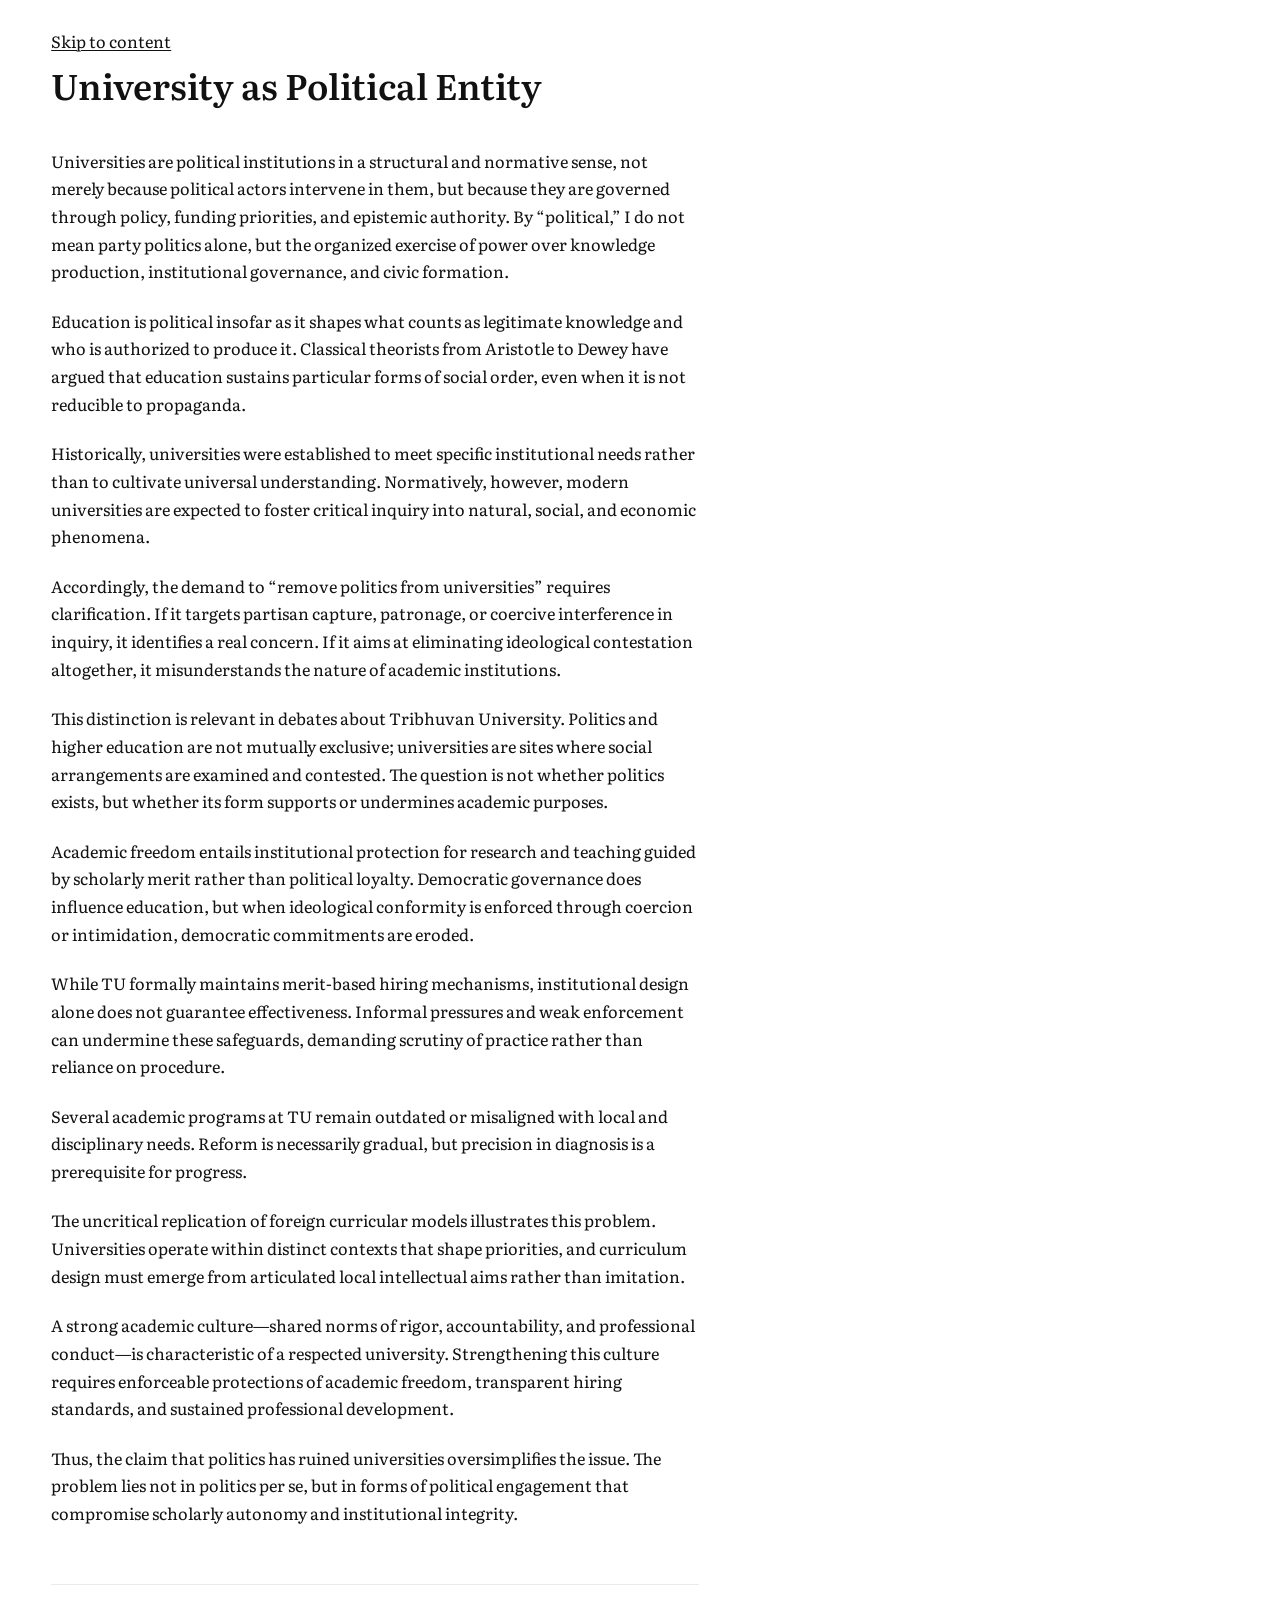
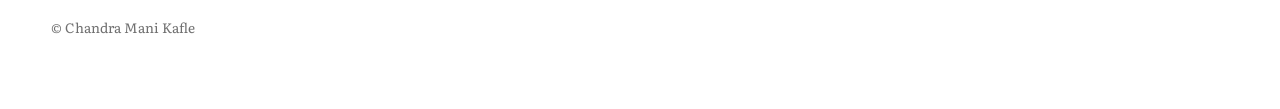
==== testpage.html @ 689473f7 "Add testpage.html for university political analysis This HTML file presents an essay discussing the " ====
<!DOCTYPE html>
<html lang="en">
<head>
    <meta charset="UTF-8">
    <meta name="viewport" content="width=device-width, initial-scale=1">

    <title>University as Political Entity | Chandra Mani Kafle</title>

    <meta name="description" content="An essay examining universities as political institutions, focusing on epistemic authority, academic freedom, and higher education reform with reference to Tribhuvan University.">

    <link rel="canonical" href="https://chandramanikafle.com/testpage.html">

    <link rel="stylesheet" href="style.css">

    <!-- Google tag (gtag.js) -->
    <script async src="https://www.googletagmanager.com/gtag/js?id=G-JZT0YB4MLN"></script>
    <script>
      window.dataLayer = window.dataLayer || [];
      function gtag(){dataLayer.push(arguments);}
      gtag('js', new Date());
      gtag('config', 'G-JZT0YB4MLN');
    </script>

    <!-- Structured Data -->
    <script type="application/ld+json">
    {
      "@context": "https://schema.org",
      "@type": "Person",
      "@id": "https://chandramanikafle.com/#person",
      "name": "Chandra Mani Kafle",
      "jobTitle": "Biomedical Researcher",
      "url": "https://chandramanikafle.com",
      "sameAs": [
        "https://scholar.google.com/citations?user=KxA_Fy4AAAAJ"
      ]
    }
    </script>
</head>

<body>

<a href="#main" class="skip-link">Skip to content</a>

<main id="main">

    <header>
        <h1>University as Political Entity</h1>
    </header>

    <article>

        <p>
            Universities are political institutions in a structural and normative sense, not merely
            because political actors intervene in them, but because they are governed through policy,
            funding priorities, and epistemic authority. By “political,” I do not mean party politics
            alone, but the organized exercise of power over knowledge production, institutional
            governance, and civic formation.
        </p>

        <p>
            Education is political insofar as it shapes what counts as legitimate knowledge and who
            is authorized to produce it. Classical theorists from Aristotle to Dewey have argued that
            education sustains particular forms of social order, even when it is not reducible to
            propaganda.
        </p>

        <p>
            Historically, universities were established to meet specific institutional needs rather
            than to cultivate universal understanding. Normatively, however, modern universities are
            expected to foster critical inquiry into natural, social, and economic phenomena.
        </p>

        <p>
            Accordingly, the demand to “remove politics from universities” requires clarification.
            If it targets partisan capture, patronage, or coercive interference in inquiry, it
            identifies a real concern. If it aims at eliminating ideological contestation altogether,
            it misunderstands the nature of academic institutions.
        </p>

        <p>
            This distinction is relevant in debates about Tribhuvan University. Politics and higher
            education are not mutually exclusive; universities are sites where social arrangements
            are examined and contested. The question is not whether politics exists, but whether its
            form supports or undermines academic purposes.
        </p>

        <p>
            Academic freedom entails institutional protection for research and teaching guided by
            scholarly merit rather than political loyalty. Democratic governance does influence
            education, but when ideological conformity is enforced through coercion or intimidation,
            democratic commitments are eroded.
        </p>

        <p>
            While TU formally maintains merit-based hiring mechanisms, institutional design alone
            does not guarantee effectiveness. Informal pressures and weak enforcement can undermine
            these safeguards, demanding scrutiny of practice rather than reliance on procedure.
        </p>

        <p>
            Several academic programs at TU remain outdated or misaligned with local and disciplinary
            needs. Reform is necessarily gradual, but precision in diagnosis is a prerequisite for
            progress.
        </p>

        <p>
            The uncritical replication of foreign curricular models illustrates this problem.
            Universities operate within distinct contexts that shape priorities, and curriculum
            design must emerge from articulated local intellectual aims rather than imitation.
        </p>

        <p>
            A strong academic culture—shared norms of rigor, accountability, and professional
            conduct—is characteristic of a respected university. Strengthening this culture requires
            enforceable protections of academic freedom, transparent hiring standards, and sustained
            professional development.
        </p>

        <p>
            Thus, the claim that politics has ruined universities oversimplifies the issue. The
            problem lies not in politics per se, but in forms of political engagement that compromise
            scholarly autonomy and institutional integrity.
        </p>

    </article>

    <footer>
        <p>© Chandra Mani Kafle</p>
    </footer>

</main>

</body>
</html>
---- style.css ----
@import url('https://fonts.googleapis.com/css2?family=Literata:opsz,wght@7..72,400;7..72,600&display=swap');

:root {
    color-scheme: light dark;
}

/* Base layout */

body {
    margin: 0;
    padding: 1.75rem 1rem 3rem clamp(1.5rem, 4vw, 3.5rem);
    max-width: 72ch;
    font-family: "Literata", Georgia, serif;
    font-size: 1.02rem;
    line-height: 1.7;
    color: #111;
    background: #fff;
}

/* Header */

header {
    margin-bottom: 2rem;
}

header p {
    margin-top: 0.3rem;
}

/* Headings */

h1 {
    font-size: clamp(1.9rem, 3vw, 2.2rem);
    font-weight: 600;
    margin-top: 0;
    margin-bottom: 0.35rem;
}

h2 {
    font-size: 1.45rem;
    font-weight: 600;
    margin-top: 2.4rem;
    margin-bottom: 0.6rem;
}

/* Text */

p {
    margin-bottom: 1.35rem;
}

/* Lists */

ul {
    padding-left: 1.2rem;
    margin-bottom: 1.9rem;
}

li {
    margin-bottom: 1.1rem;
}

/* Links */

a {
    color: inherit;
    text-decoration: underline;
    text-decoration-thickness: 0.08em;
    text-underline-offset: 0.15em;
}

a:hover {
    opacity: 0.7;
}

/* Footer */

footer {
    margin-top: 3.5rem;
    padding-top: 1.1rem;
    border-top: 1px solid #ddd;
    font-size: 0.85rem;
    opacity: 0.6;
}

/* Text selection */

::selection {
    background: rgba(0, 0, 0, 0.1);
}

/* Dark mode */

@media (prefers-color-scheme: dark) {
    body {
        color: #e6e6e6;
        background: #0f0f0f;
    }

    footer {
        border-top-color: #333;
    }

    ::selection {
        background: rgba(255, 255, 255, 0.15);
    }
}
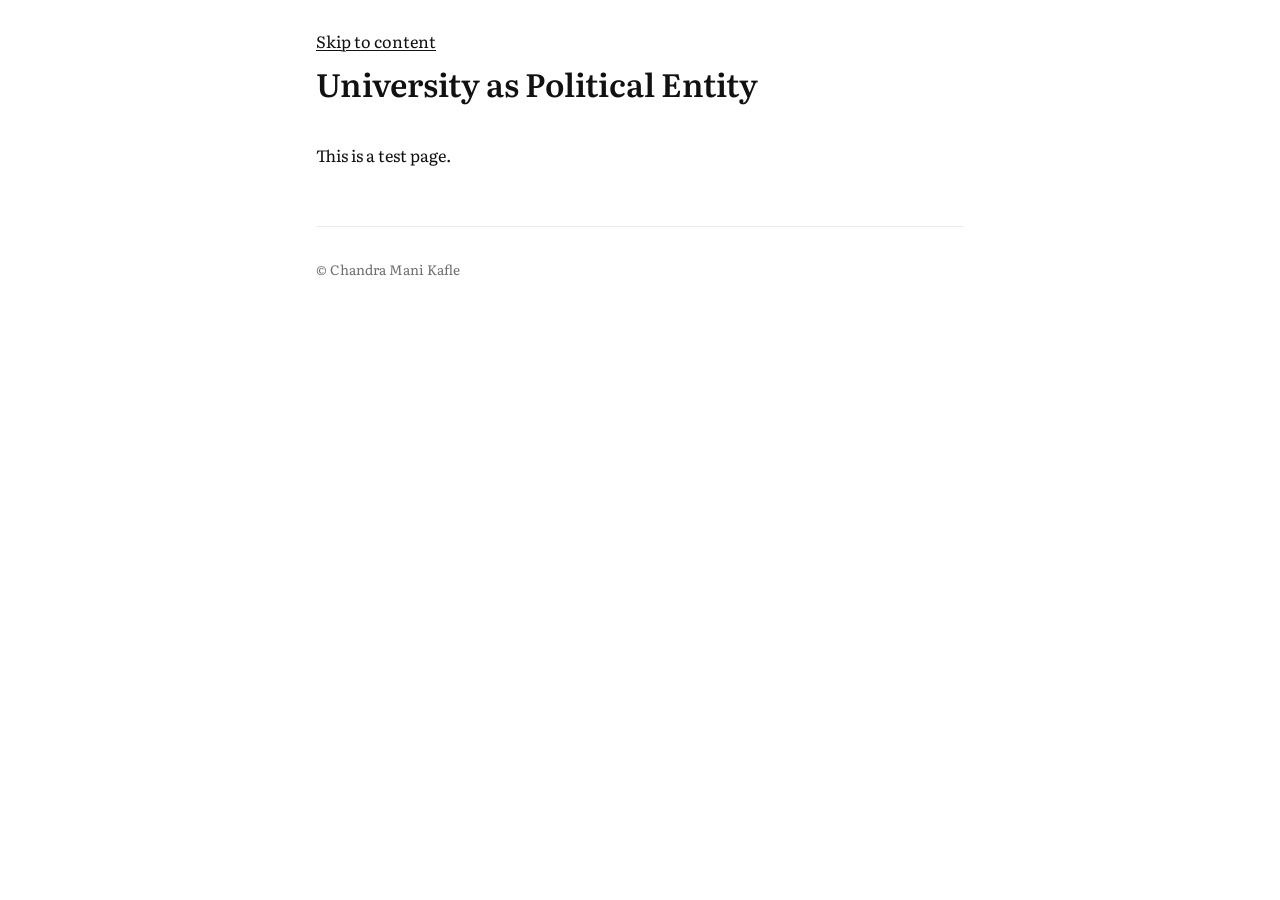
==== commit 153d2e83: "Modify testpage.html title and content Updated the title and meta description for the test page, and" ====
--- a/testpage.html
+++ b/testpage.html
@@ -4,9 +4,9 @@
     <meta charset="UTF-8">
     <meta name="viewport" content="width=device-width, initial-scale=1">
 
-    <title>University as Political Entity | Chandra Mani Kafle</title>
+    <title>This is a test page | Chandra Mani Kafle</title>
 
-    <meta name="description" content="An essay examining universities as political institutions, focusing on epistemic authority, academic freedom, and higher education reform with reference to Tribhuvan University.">
+    <meta name="description" content="This is a test page">
 
     <link rel="canonical" href="https://chandramanikafle.com/testpage.html">
 
@@ -48,80 +48,9 @@
     </header>
 
     <article>
-
-        <p>
-            Universities are political institutions in a structural and normative sense, not merely
-            because political actors intervene in them, but because they are governed through policy,
-            funding priorities, and epistemic authority. By “political,” I do not mean party politics
-            alone, but the organized exercise of power over knowledge production, institutional
-            governance, and civic formation.
-        </p>
-
-        <p>
-            Education is political insofar as it shapes what counts as legitimate knowledge and who
-            is authorized to produce it. Classical theorists from Aristotle to Dewey have argued that
-            education sustains particular forms of social order, even when it is not reducible to
-            propaganda.
-        </p>
-
-        <p>
-            Historically, universities were established to meet specific institutional needs rather
-            than to cultivate universal understanding. Normatively, however, modern universities are
-            expected to foster critical inquiry into natural, social, and economic phenomena.
-        </p>
-
-        <p>
-            Accordingly, the demand to “remove politics from universities” requires clarification.
-            If it targets partisan capture, patronage, or coercive interference in inquiry, it
-            identifies a real concern. If it aims at eliminating ideological contestation altogether,
-            it misunderstands the nature of academic institutions.
-        </p>
-
-        <p>
-            This distinction is relevant in debates about Tribhuvan University. Politics and higher
-            education are not mutually exclusive; universities are sites where social arrangements
-            are examined and contested. The question is not whether politics exists, but whether its
-            form supports or undermines academic purposes.
-        </p>
-
-        <p>
-            Academic freedom entails institutional protection for research and teaching guided by
-            scholarly merit rather than political loyalty. Democratic governance does influence
-            education, but when ideological conformity is enforced through coercion or intimidation,
-            democratic commitments are eroded.
-        </p>
-
-        <p>
-            While TU formally maintains merit-based hiring mechanisms, institutional design alone
-            does not guarantee effectiveness. Informal pressures and weak enforcement can undermine
-            these safeguards, demanding scrutiny of practice rather than reliance on procedure.
-        </p>
-
-        <p>
-            Several academic programs at TU remain outdated or misaligned with local and disciplinary
-            needs. Reform is necessarily gradual, but precision in diagnosis is a prerequisite for
-            progress.
-        </p>
-
-        <p>
-            The uncritical replication of foreign curricular models illustrates this problem.
-            Universities operate within distinct contexts that shape priorities, and curriculum
-            design must emerge from articulated local intellectual aims rather than imitation.
-        </p>
-
-        <p>
-            A strong academic culture—shared norms of rigor, accountability, and professional
-            conduct—is characteristic of a respected university. Strengthening this culture requires
-            enforceable protections of academic freedom, transparent hiring standards, and sustained
-            professional development.
-        </p>
-
-        <p>
-            Thus, the claim that politics has ruined universities oversimplifies the issue. The
-            problem lies not in politics per se, but in forms of political engagement that compromise
-            scholarly autonomy and institutional integrity.
-        </p>
-
+<p> 
+    This is a test page.
+</p>
     </article>
 
     <footer>
--- a/style.css
+++ b/style.css
@@ -1,107 +1,102 @@
 @import url('https://fonts.googleapis.com/css2?family=Literata:opsz,wght@7..72,400;7..72,600&display=swap');
 
 :root {
-    color-scheme: light dark;
+  color-scheme: light dark;
+  --bg: #fff;
+  --text: #111;
+  --border: #ddd;
+  --selection: rgba(0, 0, 0, 0.1);
 }
 
-/* Base layout */
+@media (prefers-color-scheme: dark) {
+  :root {
+    --bg: #0f0f0f;
+    --text: #e6e6e6;
+    --border: #333;
+    --selection: rgba(255, 255, 255, 0.15);
+  }
+}
 
 body {
-    margin: 0;
-    padding: 1.75rem 1rem 3rem clamp(1.5rem, 4vw, 3.5rem);
-    max-width: 72ch;
-    font-family: "Literata", Georgia, serif;
-    font-size: 1.02rem;
-    line-height: 1.7;
-    color: #111;
-    background: #fff;
+  margin: 0;
+  margin-inline: auto;
+  max-width: 72ch;
+
+  padding-block: 1.75rem 3rem;
+  padding-inline: clamp(1.5rem, 4vw, 3.5rem);
+
+  font-family: "Literata", Georgia, serif;
+  font-size: 1.02rem;
+  line-height: 1.7;
+
+  color: var(--text);
+  background: var(--bg);
+
+  text-wrap: pretty;
+  hyphens: auto;
 }
 
-/* Header */
-
 header {
-    margin-bottom: 2rem;
+  margin-bottom: 2rem;
 }
 
 header p {
-    margin-top: 0.3rem;
+  margin-top: 0.3rem;
 }
 
-/* Headings */
-
 h1 {
-    font-size: clamp(1.9rem, 3vw, 2.2rem);
-    font-weight: 600;
-    margin-top: 0;
-    margin-bottom: 0.35rem;
+  font-size: clamp(1.75rem, 3vw, 2.0rem);
+  font-weight: 600;
+  margin-top: 0;
+  margin-bottom: 0.35rem;
+  text-wrap: balance;
 }
 
 h2 {
-    font-size: 1.45rem;
-    font-weight: 600;
-    margin-top: 2.4rem;
-    margin-bottom: 0.6rem;
+  font-size: 1.40rem;
+  font-weight: 600;
+  margin-top: 2.4rem;
+  margin-bottom: 0.6rem;
+  text-wrap: balance;
 }
 
-/* Text */
-
 p {
-    margin-bottom: 1.35rem;
+  margin-bottom: 1.35rem;
 }
 
-/* Lists */
-
 ul {
-    padding-left: 1.2rem;
-    margin-bottom: 1.9rem;
+  padding-left: 1.2rem;
+  margin-bottom: 1.9rem;
 }
 
 li {
-    margin-bottom: 1.1rem;
+  margin-bottom: 1.1rem;
 }
 
-/* Links */
-
 a {
-    color: inherit;
-    text-decoration: underline;
-    text-decoration-thickness: 0.08em;
-    text-underline-offset: 0.15em;
+  color: inherit;
+  text-decoration: underline;
+  text-decoration-thickness: 0.08em;
+  text-underline-offset: 0.15em;
 }
 
 a:hover {
-    opacity: 0.7;
+  text-decoration-thickness: 0.12em;
 }
 
-/* Footer */
+a:focus-visible {
+  outline: 2px solid currentColor;
+  outline-offset: 0.2em;
+}
 
 footer {
-    margin-top: 3.5rem;
-    padding-top: 1.1rem;
-    border-top: 1px solid #ddd;
-    font-size: 0.85rem;
-    opacity: 0.6;
+  margin-top: 3.5rem;
+  padding-top: 1.1rem;
+  border-top: 1px solid var(--border);
+  font-size: 0.85rem;
+  opacity: 0.6;
 }
 
-/* Text selection */
-
 ::selection {
-    background: rgba(0, 0, 0, 0.1);
+  background: var(--selection);
 }
-
-/* Dark mode */
-
-@media (prefers-color-scheme: dark) {
-    body {
-        color: #e6e6e6;
-        background: #0f0f0f;
-    }
-
-    footer {
-        border-top-color: #333;
-    }
-
-    ::selection {
-        background: rgba(255, 255, 255, 0.15);
-    }
-}
